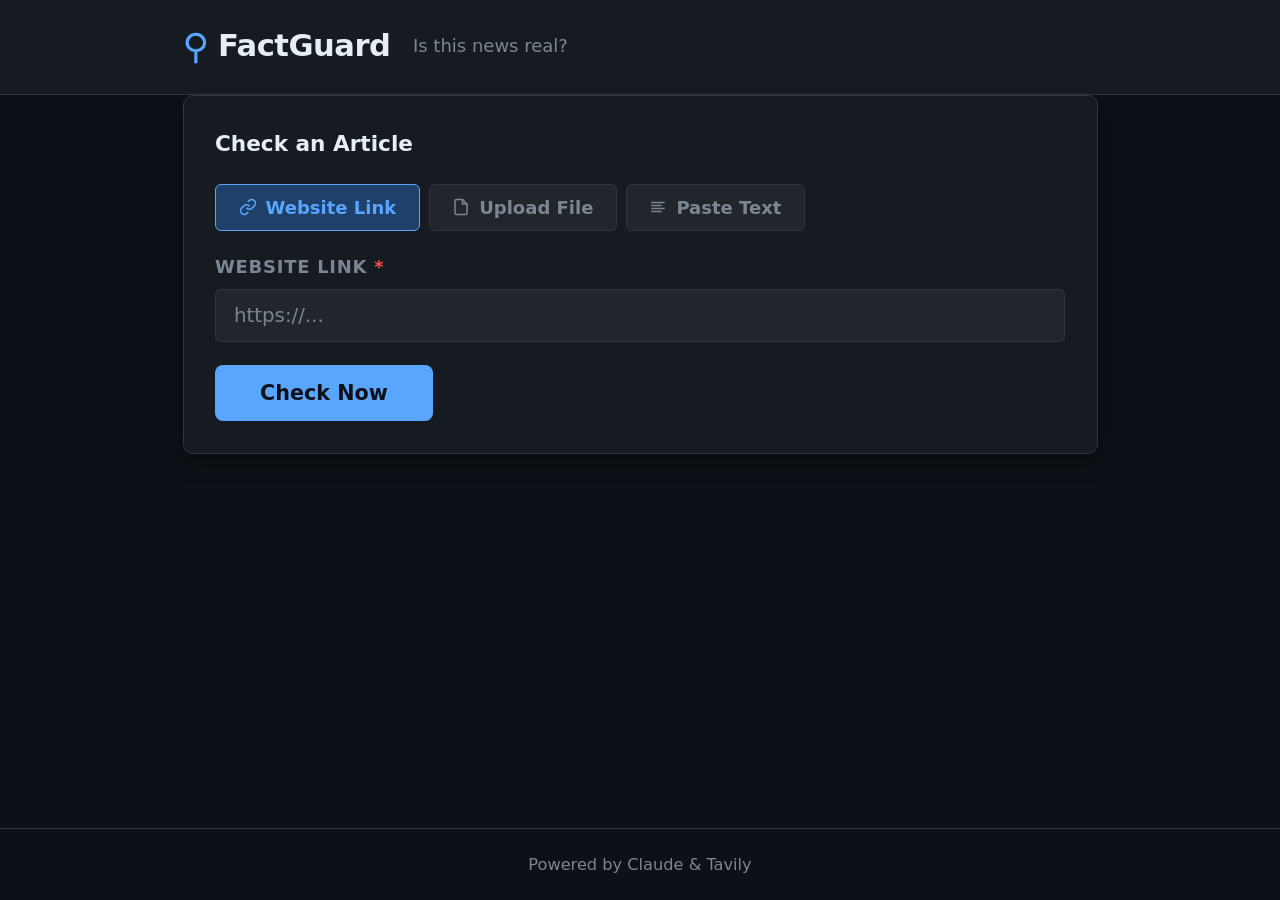
==== frontend/index.html @ 0870bb14 "fine tuning displaying of corroborative articles" ====
<!DOCTYPE html>
<html lang="en">
<head>
  <meta charset="UTF-8" />
  <meta name="viewport" content="width=device-width, initial-scale=1.0" />
  <title>FactGuard — Misinformation Detector</title>
  <link rel="stylesheet" href="static/styles.css" />
</head>
<body>

  <!-- ── Header ── -->
  <header class="site-header">
    <div class="container header-inner">
      <div class="logo">
        <span class="logo-icon">&#9906;</span>
        <span class="logo-text">FactGuard</span>
      </div>
      <p class="tagline">Is this news real?</p>
    </div>
  </header>

  <!-- ── Main ── -->
  <main class="container">

    <!-- ── Submission Form ── -->
    <section class="card" id="form-section">
      <h2 class="card-title">Check an Article</h2>

      <form id="analyse-form" novalidate>

        <!-- Input mode tabs -->
        <div class="input-tabs" role="tablist">
          <button type="button" class="tab-btn active" role="tab" aria-selected="true"  data-tab="url">
            <svg viewBox="0 0 24 24" fill="none" stroke="currentColor" stroke-width="2"><path d="M10 13a5 5 0 0 0 7.54.54l3-3a5 5 0 0 0-7.07-7.07l-1.72 1.71"/><path d="M14 11a5 5 0 0 0-7.54-.54l-3 3a5 5 0 0 0 7.07 7.07l1.71-1.71"/></svg>
            Website Link
          </button>
          <button type="button" class="tab-btn" role="tab" aria-selected="false" data-tab="file">
            <svg viewBox="0 0 24 24" fill="none" stroke="currentColor" stroke-width="2"><path d="M14 2H6a2 2 0 0 0-2 2v16a2 2 0 0 0 2 2h12a2 2 0 0 0 2-2V8z"/><polyline points="14 2 14 8 20 8"/></svg>
            Upload File
          </button>
          <button type="button" class="tab-btn" role="tab" aria-selected="false" data-tab="text">
            <svg viewBox="0 0 24 24" fill="none" stroke="currentColor" stroke-width="2"><line x1="17" y1="10" x2="3" y2="10"/><line x1="21" y1="6" x2="3" y2="6"/><line x1="21" y1="14" x2="3" y2="14"/><line x1="17" y1="18" x2="3" y2="18"/></svg>
            Paste Text
          </button>
        </div>

        <!-- URL tab -->
        <div class="tab-panel" id="tab-url">
          <div class="field">
            <label for="articleUrl">Website Link <span class="req">*</span></label>
            <input type="url" id="articleUrl" name="articleUrl"
                   placeholder="https://..."
                   autocomplete="off" />
          </div>
        </div>

        <!-- File tab -->
        <div class="tab-panel" id="tab-file" hidden>
          <div class="field">
            <label>Upload File <span class="req">*</span></label>
            <div class="file-drop-zone" id="file-drop-zone">
              <input type="file" id="articleFile" name="articleFile"
                     accept=".pdf,.html,.htm,.md,.docx,.rtf,image/*"
                     class="file-input" />
              <div class="file-drop-inner" id="file-drop-inner">
                <svg viewBox="0 0 24 24" fill="none" stroke="currentColor" stroke-width="1.5" class="upload-icon">
                  <path d="M21 15v4a2 2 0 0 1-2 2H5a2 2 0 0 1-2-2v-4"/><polyline points="17 8 12 3 7 8"/><line x1="12" y1="3" x2="12" y2="15"/>
                </svg>
                <p>Tap to choose a file</p>
                <p class="field-hint">PDF, Word, or image</p>
              </div>
              <div class="file-selected" id="file-selected" hidden>
                <svg viewBox="0 0 24 24" fill="none" stroke="currentColor" stroke-width="2" class="file-ok-icon">
                  <polyline points="20 6 9 17 4 12"/>
                </svg>
                <span id="file-name"></span>
                <button type="button" class="file-clear" id="file-clear" aria-label="Remove file">&#x2715;</button>
              </div>
            </div>
          </div>
        </div>

        <!-- Text tab -->
        <div class="tab-panel" id="tab-text" hidden>
          <div class="field">
            <label for="articleText">Paste Article <span class="req">*</span></label>
            <textarea id="articleText" name="articleText" rows="10"
                      placeholder="Paste the article text here…"></textarea>
          </div>
        </div>

        <div class="form-actions" style="margin-top:1.25rem">
          <button type="submit" class="btn-primary" id="submit-btn">
            <span class="btn-label">Check Now</span>
            <span class="btn-spinner" hidden>
              <svg class="spin" viewBox="0 0 24 24" fill="none" stroke="currentColor" stroke-width="2">
                <path d="M12 2v4M12 18v4M4.93 4.93l2.83 2.83M16.24 16.24l2.83 2.83M2 12h4M18 12h4M4.93 19.07l2.83-2.83M16.24 7.76l2.83-2.83"/>
              </svg>
              Checking… please wait
            </span>
          </button>
        </div>

        <div class="error-banner" id="error-banner" hidden>
          <svg viewBox="0 0 24 24" fill="none" stroke="currentColor" stroke-width="2">
            <circle cx="12" cy="12" r="10"/><line x1="12" y1="8" x2="12" y2="12"/><line x1="12" y1="16" x2="12.01" y2="16"/>
          </svg>
          <span id="error-message">An error occurred.</span>
        </div>

      </form>
    </section>

    <!-- ── Progress Steps ── -->
    <section class="pipeline-steps" id="pipeline-steps" hidden>
      <div class="step" id="step-extract">
        <div class="step-dot"></div>
        <span>Reading</span>
      </div>
      <div class="step-line"></div>
      <div class="step" id="step-claims">
        <div class="step-dot"></div>
        <span>Checking facts</span>
      </div>
      <div class="step-line"></div>
      <div class="step" id="step-search">
        <div class="step-dot"></div>
        <span>Finding sources</span>
      </div>
      <div class="step-line"></div>
      <div class="step" id="step-judge">
        <div class="step-dot"></div>
        <span>Scoring</span>
      </div>
    </section>

    <!-- ── Results ── -->
    <section id="results-section" hidden>

      <!-- Article metadata -->
      <div class="card" id="content-meta-card">
        <h2 class="card-title">Article</h2>
        <div class="article-meta" id="content-meta"></div>
      </div>

      <!-- Scores row -->
      <div class="scores-row">

        <!-- Degree of Fakeness gauge -->
        <div class="card score-card" id="fakeness-card">
          <h3 class="card-title">Fake Score</h3>
          <div class="gauge-wrap">
            <svg class="gauge" viewBox="0 0 200 120">
              <path class="gauge-bg" d="M20,110 A90,90 0 0,1 180,110" fill="none" stroke-width="18" stroke-linecap="round"/>
              <path class="gauge-fg" id="gauge-fg" d="M20,110 A90,90 0 0,1 180,110" fill="none" stroke-width="18" stroke-linecap="round"
                    stroke-dasharray="0 283"/>
            </svg>
            <div class="gauge-value" id="gauge-value">—</div>
            <div class="gauge-label" id="gauge-rating">Pending</div>
          </div>
        </div>

        <!-- Content credibility -->
        <div class="card score-card" id="content-cred-card">
          <h3 class="card-title">Content Score</h3>
          <div id="content-cred-content" class="cred-content"></div>
        </div>

        <!-- Publisher credibility -->
        <div class="card score-card" id="publisher-cred-card">
          <h3 class="card-title">Publisher Score</h3>
          <div id="publisher-cred-content" class="cred-content"></div>
        </div>

      </div>

      <!-- Claims -->
      <div class="card" id="claims-card">
        <h2 class="card-title">
          Fact Checks
          <span class="claims-summary" id="claims-summary"></span>
        </h2>
        <div id="claims-list" class="claims-list"></div>
      </div>

    </section>

  </main>

  <footer class="site-footer">
    <div class="container">
      Powered by Claude &amp; Tavily
    </div>
  </footer>

  <!-- Claim detail modal (shown on highlight click) -->
  <div id="claim-modal" class="claim-modal-overlay" hidden>
    <div class="claim-modal">
      <button class="modal-close" id="modal-close">&#x2715;</button>
      <div id="modal-content"></div>
      <div class="modal-footer">
        <button class="modal-jump" id="modal-jump">See full details below</button>
      </div>
    </div>
  </div>

  <!-- Highlight tooltip -->
  <div id="claim-tooltip" class="claim-tooltip" hidden>
    <div class="tooltip-verdict"></div>
    <div class="tooltip-label">Sources</div>
    <div class="tooltip-sources"></div>
  </div>

  <script src="static/app.js"></script>
</body>
</html>
---- frontend/static/styles.css ----
/* ── Reset & Base ── */
*, *::before, *::after { box-sizing: border-box; margin: 0; padding: 0; }

:root {
  --bg:           #0d1117;
  --surface:      #161b22;
  --surface-2:    #21262d;
  --border:       #30363d;
  --text:         #e6edf3;
  --text-muted:   #7d8590;
  --accent:       #58a6ff;
  --accent-dim:   #1f4068;
  --green:        #3fb950;
  --yellow:       #d29922;
  --orange:       #e3722e;
  --red:          #f85149;
  --purple:       #bc8cff;
  --radius:       10px;
  --shadow:       0 4px 24px rgba(0,0,0,0.4);
  --transition:   0.2s ease;
  --font:         'Segoe UI', system-ui, sans-serif;
}

html { font-size: 18px; scroll-behavior: smooth; }

body {
  background: var(--bg);
  color: var(--text);
  font-family: var(--font);
  line-height: 1.6;
  min-height: 100vh;
  display: flex;
  flex-direction: column;
}

/* ── Layout ── */
.container {
  width: 100%;
  max-width: 960px;
  margin: 0 auto;
  padding: 0 1.25rem;
}

/* ── Header ── */
.site-header {
  background: var(--surface);
  border-bottom: 1px solid var(--border);
  padding: 1rem 0;
  position: sticky;
  top: 0;
  z-index: 100;
}

.header-inner {
  display: flex;
  align-items: center;
  gap: 1.25rem;
}

.logo {
  display: flex;
  align-items: center;
  gap: 0.5rem;
}

.logo-icon { font-size: 2rem; color: var(--accent); }

.logo-text {
  font-size: 1.7rem;
  font-weight: 700;
  letter-spacing: -0.5px;
  color: var(--text);
}

.tagline { color: var(--text-muted); font-size: 1rem; }

/* ── Main ── */
main {
  flex: 1;
  padding: 2rem 1.25rem 3rem;
  display: flex;
  flex-direction: column;
  gap: 1.5rem;
}

/* ── Cards ── */
.card {
  background: var(--surface);
  border: 1px solid var(--border);
  border-radius: var(--radius);
  padding: 1.75rem;
  box-shadow: var(--shadow);
}

.card-title {
  font-size: 1.2rem;
  font-weight: 600;
  color: var(--text);
  margin-bottom: 1.25rem;
  display: flex;
  align-items: center;
  gap: 0.75rem;
}

/* ── Input mode tabs ── */
.input-tabs {
  display: flex;
  gap: 0.5rem;
  margin-bottom: 1.25rem;
}

.tab-btn {
  background: var(--surface-2);
  border: 1px solid var(--border);
  border-radius: 6px;
  color: var(--text-muted);
  cursor: pointer;
  display: flex;
  align-items: center;
  gap: 0.5rem;
  font-family: inherit;
  font-size: 1rem;
  font-weight: 600;
  padding: 0.65rem 1.25rem;
  transition: color var(--transition), border-color var(--transition), background var(--transition);
}

.tab-btn svg { width: 18px; height: 18px; }
.tab-btn:hover { color: var(--accent); border-color: var(--accent); }
.tab-btn.active { background: var(--accent-dim); border-color: var(--accent); color: var(--accent); }

/* ── File upload ── */
.file-drop-zone {
  background: var(--surface-2);
  border: 2px dashed var(--border);
  border-radius: 8px;
  cursor: pointer;
  overflow: hidden;
  position: relative;
  transition: border-color var(--transition), background var(--transition);
}

.file-drop-zone:hover,
.file-drop-zone.drag-over {
  border-color: var(--accent);
  background: var(--accent-dim);
}

.file-input {
  inset: 0;
  opacity: 0;
  position: absolute;
  cursor: pointer;
  width: 100%;
  height: 100%;
}

.file-drop-inner {
  align-items: center;
  display: flex;
  flex-direction: column;
  gap: 0.4rem;
  padding: 2rem 1rem;
  text-align: center;
}

.upload-icon { width: 36px; height: 36px; color: var(--text-muted); }
.file-drop-inner p { color: var(--text-muted); font-size: 0.88rem; }
.file-browse { color: var(--accent); text-decoration: underline; cursor: pointer; }

.file-selected {
  align-items: center;
  display: flex;
  gap: 0.6rem;
  padding: 0.85rem 1rem;
}

.file-ok-icon { width: 18px; height: 18px; color: var(--green); flex-shrink: 0; }

.file-selected span {
  color: var(--text);
  flex: 1;
  font-size: 0.88rem;
  overflow: hidden;
  text-overflow: ellipsis;
  white-space: nowrap;
}

.file-clear {
  background: none;
  border: none;
  color: var(--text-muted);
  cursor: pointer;
  font-size: 1rem;
  line-height: 1;
  padding: 0.15rem 0.3rem;
  flex-shrink: 0;
  transition: color var(--transition);
}

.file-clear:hover { color: var(--red); }

/* ── Form fields ── */
.field {
  display: flex;
  flex-direction: column;
  gap: 0.375rem;
  flex: 1;
}

.field label {
  font-size: 1rem;
  font-weight: 600;
  color: var(--text-muted);
  text-transform: uppercase;
  letter-spacing: 0.04em;
}

.req { color: var(--red); }

.field input,
.field select {
  background: var(--surface-2);
  border: 1px solid var(--border);
  border-radius: 6px;
  color: var(--text);
  font-size: 1.1rem;
  font-family: inherit;
  padding: 0.8rem 1rem;
  transition: border-color var(--transition), box-shadow var(--transition);
  outline: none;
  width: 100%;
}

.field textarea {
  background: var(--surface-2);
  border: 1px solid var(--border);
  border-radius: 6px;
  color: var(--text);
  font-size: 1.1rem;
  font-family: var(--font);
  line-height: 1.6;
  padding: 0.8rem 1rem;
  resize: vertical;
  transition: border-color var(--transition), box-shadow var(--transition);
  outline: none;
  width: 100%;
}

.field textarea:focus,
.field input:focus,
.field select:focus {
  border-color: var(--accent);
  box-shadow: 0 0 0 3px rgba(88,166,255,0.15);
}

.field input::placeholder { color: var(--text-muted); }

.field-hint { font-size: 0.9rem; color: var(--text-muted); }

.field-row {
  display: flex;
  gap: 1rem;
  flex-wrap: wrap;
}

.field-row .field { min-width: 180px; }

/* ── Secret input ── */
.secret-wrap { position: relative; }
.secret-wrap input { padding-right: 2.5rem; }

.toggle-secret {
  position: absolute;
  right: 0.6rem;
  top: 50%;
  transform: translateY(-50%);
  background: none;
  border: none;
  cursor: pointer;
  color: var(--text-muted);
  display: flex;
  align-items: center;
  padding: 0.2rem;
  transition: color var(--transition);
}

.toggle-secret:hover { color: var(--accent); }
.eye-icon { width: 18px; height: 18px; }

/* ── Advanced toggle ── */
.advanced-toggle {
  background: none;
  border: 1px solid var(--border);
  border-radius: 6px;
  color: var(--text-muted);
  cursor: pointer;
  display: flex;
  align-items: center;
  gap: 0.4rem;
  font-size: 0.85rem;
  font-family: inherit;
  margin-top: 0.5rem;
  padding: 0.45rem 0.85rem;
  transition: color var(--transition), border-color var(--transition);
}

.advanced-toggle:hover { color: var(--accent); border-color: var(--accent); }
.advanced-toggle .chevron { width: 16px; height: 16px; transition: transform 0.2s ease; }
.advanced-toggle[aria-expanded="true"] .chevron { transform: rotate(180deg); }

.advanced-panel {
  border: 1px solid var(--border);
  border-radius: 8px;
  padding: 1.25rem;
  margin-top: 0.75rem;
  background: var(--surface-2);
  display: flex;
  flex-direction: column;
  gap: 1rem;
}

/* ── Toggle switches ── */
.toggles-row { align-items: center; gap: 1.5rem; }

.toggle-label {
  display: flex;
  align-items: center;
  gap: 0.75rem;
  cursor: pointer;
  user-select: none;
}

.toggle-text { font-size: 0.88rem; color: var(--text); }

.switch {
  position: relative;
  display: inline-block;
  width: 40px;
  height: 22px;
  flex-shrink: 0;
}

.switch input { opacity: 0; width: 0; height: 0; }

.slider {
  position: absolute;
  inset: 0;
  background: var(--surface-2);
  border: 1px solid var(--border);
  border-radius: 22px;
  transition: background var(--transition);
  cursor: pointer;
}

.slider::before {
  content: '';
  position: absolute;
  width: 16px;
  height: 16px;
  left: 2px;
  top: 50%;
  transform: translateY(-50%);
  background: var(--text-muted);
  border-radius: 50%;
  transition: transform var(--transition), background var(--transition);
}

.switch input:checked + .slider { background: var(--accent-dim); border-color: var(--accent); }
.switch input:checked + .slider::before {
  transform: translateX(18px) translateY(-50%);
  background: var(--accent);
}

/* ── Buttons ── */
.form-actions { margin-top: 1.5rem; }

.btn-primary {
  background: var(--accent);
  border: none;
  border-radius: 8px;
  color: #0d1117;
  cursor: pointer;
  font-family: inherit;
  font-size: 1.15rem;
  font-weight: 700;
  padding: 0.9rem 2.5rem;
  transition: opacity var(--transition), transform var(--transition);
  display: inline-flex;
  align-items: center;
  gap: 0.5rem;
}

.btn-primary:hover:not(:disabled) { opacity: 0.88; }
.btn-primary:active:not(:disabled) { transform: scale(0.98); }
.btn-primary:disabled { opacity: 0.55; cursor: not-allowed; }

.btn-spinner .spin {
  width: 18px;
  height: 18px;
  animation: spin 1s linear infinite;
}

@keyframes spin { to { transform: rotate(360deg); } }

/* ── Error banner ── */
.error-banner {
  display: flex;
  align-items: flex-start;
  gap: 0.6rem;
  background: rgba(248,81,73,0.12);
  border: 1px solid var(--red);
  border-radius: 8px;
  color: var(--red);
  font-size: 1rem;
  margin-top: 1rem;
  padding: 0.9rem 1.1rem;
}

.error-banner svg { width: 18px; height: 18px; flex-shrink: 0; margin-top: 1px; }

/* ── Pipeline steps ── */
.pipeline-steps {
  display: flex;
  align-items: center;
  justify-content: center;
  gap: 0;
  padding: 1rem 0;
  flex-wrap: wrap;
  row-gap: 0.5rem;
}

.step {
  display: flex;
  flex-direction: column;
  align-items: center;
  gap: 0.4rem;
  min-width: 90px;
}

.step span { font-size: 0.9rem; color: var(--text-muted); text-align: center; }

.step-dot {
  width: 14px;
  height: 14px;
  border-radius: 50%;
  background: var(--surface-2);
  border: 2px solid var(--border);
  transition: background var(--transition), border-color var(--transition);
}

.step.active .step-dot {
  background: var(--accent);
  border-color: var(--accent);
  box-shadow: 0 0 8px rgba(88,166,255,0.5);
}

.step.done .step-dot { background: var(--green); border-color: var(--green); }
.step.active span, .step.done span { color: var(--text); }

.step-line {
  flex: 1;
  height: 2px;
  background: var(--border);
  min-width: 40px;
  margin-bottom: 1.4rem;
}

/* ── Scores row ── */
.scores-row {
  display: grid;
  grid-template-columns: repeat(3, 1fr);
  gap: 1.25rem;
}

@media (max-width: 680px) {
  .scores-row { grid-template-columns: 1fr; }
}

.score-card { display: flex; flex-direction: column; }

/* ── Gauge ── */
.gauge-wrap {
  display: flex;
  flex-direction: column;
  align-items: center;
  gap: 0.25rem;
  flex: 1;
  justify-content: center;
}

.gauge { width: 160px; height: 96px; overflow: visible; }
.gauge-bg { stroke: var(--surface-2); }
.gauge-fg {
  stroke: var(--green);
  transition: stroke-dasharray 1s cubic-bezier(.4,0,.2,1), stroke 0.5s ease;
}

.gauge-value {
  font-size: 2.8rem;
  font-weight: 800;
  line-height: 1;
  color: var(--text);
}

.gauge-label {
  font-size: 0.95rem;
  font-weight: 600;
  text-transform: uppercase;
  letter-spacing: 0.06em;
  color: var(--text-muted);
}

/* ── Credibility panels ── */
.cred-content {
  display: flex;
  flex-direction: column;
  gap: 0.75rem;
  flex: 1;
}

.score-bar-wrap { display: flex; flex-direction: column; gap: 0.3rem; }

.score-bar-label {
  display: flex;
  justify-content: space-between;
  font-size: 0.95rem;
}

.score-bar-label span:last-child { font-weight: 700; }

.score-bar-track {
  background: var(--surface-2);
  border-radius: 99px;
  height: 8px;
  overflow: hidden;
}

.score-bar-fill {
  height: 100%;
  border-radius: 99px;
  width: 0%;
  transition: width 1s cubic-bezier(.4,0,.2,1), background 0.5s ease;
}

.rating-badge {
  display: inline-block;
  border-radius: 99px;
  font-size: 0.85rem;
  font-weight: 700;
  letter-spacing: 0.04em;
  padding: 0.25rem 0.75rem;
  text-transform: uppercase;
}

.meta-row { display: flex; flex-wrap: wrap; gap: 0.35rem 0.75rem; }

.meta-chip {
  background: var(--surface-2);
  border: 1px solid var(--border);
  border-radius: 6px;
  color: var(--text-muted);
  font-size: 0.9rem;
  padding: 0.3rem 0.75rem;
}

.meta-chip strong { color: var(--text); }

.summary-text {
  color: var(--text-muted);
  font-size: 1rem;
  line-height: 1.6;
}

.known-issues {
  list-style: none;
  display: flex;
  flex-direction: column;
  gap: 0.3rem;
}

.known-issues li {
  font-size: 0.95rem;
  color: var(--text-muted);
  display: flex;
  gap: 0.4rem;
  align-items: flex-start;
}

.known-issues li::before { content: '•'; color: var(--yellow); flex-shrink: 0; }

/* ── Article body with claim highlights ── */
.article-body {
  font-size: 1rem;
  line-height: 1.8;
  color: var(--text);
  white-space: pre-wrap;
  margin-top: 1rem;
}

.claim-hl {
  border-radius: 3px;
  padding: 1px 3px;
  color: #0d1117;
  font-weight: 500;
  cursor: pointer;
  position: relative;
}

.claim-hl-green  { background: #3fb950; }
.claim-hl-yellow { background: #d29922; }
.claim-hl-red    { background: #f85149; }

.highlight-legend {
  display: flex;
  flex-wrap: wrap;
  gap: 0.5rem;
  margin-top: 1rem;
  padding-top: 0.75rem;
  border-top: 1px solid var(--border);
}

.legend-chip {
  display: inline-flex;
  align-items: center;
  gap: 0.35rem;
  font-size: 0.85rem;
  color: var(--text-muted);
  cursor: pointer;
  padding: 0.2rem 0.5rem;
  border-radius: 5px;
  transition: color var(--transition);
}

.legend-chip:hover { color: var(--text); }

.legend-dot {
  width: 12px;
  height: 12px;
  border-radius: 3px;
  flex-shrink: 0;
}

/* ── Claim detail modal ── */
.claim-modal-overlay {
  position: fixed;
  inset: 0;
  background: rgba(0,0,0,0.65);
  z-index: 500;
  display: flex;
  align-items: center;
  justify-content: center;
  padding: 1.25rem;
}

.claim-modal {
  background: var(--surface);
  border: 1px solid var(--border);
  border-radius: 12px;
  box-shadow: var(--shadow);
  max-width: 620px;
  width: 100%;
  max-height: 80vh;
  overflow-y: auto;
  padding: 1.75rem;
  position: relative;
  display: flex;
  flex-direction: column;
  gap: 1.25rem;
}

.modal-close {
  position: absolute;
  top: 1rem;
  right: 1rem;
  background: none;
  border: none;
  color: var(--text-muted);
  cursor: pointer;
  font-size: 1.3rem;
  line-height: 1;
  padding: 0.25rem 0.45rem;
  border-radius: 5px;
  transition: color var(--transition), background var(--transition);
}

.modal-close:hover { color: var(--text); background: var(--surface-2); }

.modal-claim-summary {
  font-size: 1.1rem;
  font-weight: 600;
  line-height: 1.45;
  padding-right: 2rem;
}

.modal-evidence-list {
  display: flex;
  flex-direction: column;
  gap: 1rem;
}

.modal-evidence-item {
  border: 1px solid var(--border);
  border-radius: 8px;
  padding: 1rem;
  display: flex;
  flex-direction: column;
  gap: 0.6rem;
}

.modal-evidence-item.ev-support    { border-left: 4px solid var(--green); }
.modal-evidence-item.ev-contradict { border-left: 4px solid var(--red); }

.modal-evidence-header {
  display: flex;
  align-items: center;
  gap: 0.6rem;
  flex-wrap: wrap;
}

.modal-source-link {
  color: var(--accent);
  font-size: 0.95rem;
  font-weight: 600;
  text-decoration: none;
  flex: 1;
}

.modal-source-link:hover { text-decoration: underline; }

.modal-snippet {
  background: var(--surface-2);
  border-radius: 5px;
  color: var(--text-muted);
  font-size: 1rem;
  font-style: italic;
  line-height: 1.6;
  padding: 0.65rem 0.9rem;
}

.modal-reason {
  font-size: 0.95rem;
  color: var(--text);
  line-height: 1.55;
}

.modal-footer {
  border-top: 1px solid var(--border);
  padding-top: 0.75rem;
}

.modal-jump {
  background: none;
  border: 1px solid var(--border);
  border-radius: 6px;
  color: var(--accent);
  cursor: pointer;
  font-family: inherit;
  font-size: 0.95rem;
  padding: 0.5rem 1rem;
  transition: border-color var(--transition), background var(--transition);
}

.modal-jump:hover { border-color: var(--accent); background: var(--accent-dim); }

/* ── Claim hover tooltip ── */
.claim-tooltip {
  position: fixed;
  background: var(--surface);
  border: 1px solid var(--border);
  border-radius: 8px;
  box-shadow: var(--shadow);
  padding: 0.75rem 1rem;
  max-width: 300px;
  z-index: 1000;
  pointer-events: none;
  display: flex;
  flex-direction: column;
  gap: 0.5rem;
}

.tooltip-verdict {
  font-size: 0.8rem;
  font-weight: 700;
  text-transform: uppercase;
  letter-spacing: 0.05em;
}

.tooltip-label {
  font-size: 0.8rem;
  font-weight: 700;
  color: var(--text-muted);
  text-transform: uppercase;
  letter-spacing: 0.05em;
}

.tooltip-sources {
  display: flex;
  flex-direction: column;
  gap: 0.3rem;
}

.tooltip-sources a {
  color: var(--accent);
  font-size: 0.85rem;
  text-decoration: none;
  overflow: hidden;
  text-overflow: ellipsis;
  white-space: nowrap;
}

.tooltip-sources a:hover { text-decoration: underline; }

/* ── Article metadata ── */
.article-meta { display: flex; flex-direction: column; gap: 0.75rem; }

.article-title-link {
  color: var(--accent);
  font-size: 1.25rem;
  font-weight: 600;
  text-decoration: none;
  line-height: 1.4;
}

.article-title-link:hover { text-decoration: underline; }

/* ── Claims ── */
.claims-summary {
  background: var(--surface-2);
  border-radius: 99px;
  font-size: 0.75rem;
  font-weight: 600;
  padding: 0.15rem 0.6rem;
  color: var(--text-muted);
}

.claims-list { display: flex; flex-direction: column; gap: 0.75rem; }

.claim-item {
  border: 1px solid var(--border);
  border-radius: 8px;
  overflow: hidden;
  transition: border-color var(--transition);
}

.claim-item:hover { border-color: var(--accent); }

.claim-header {
  display: flex;
  align-items: flex-start;
  gap: 0.75rem;
  padding: 0.9rem 1rem;
  cursor: pointer;
  user-select: none;
  background: var(--surface-2);
}

.claim-number {
  background: var(--surface);
  border: 1px solid var(--border);
  border-radius: 6px;
  color: var(--text-muted);
  font-size: 0.72rem;
  font-weight: 700;
  padding: 0.15rem 0.45rem;
  flex-shrink: 0;
  margin-top: 2px;
}

.claim-summary-text { flex: 1; font-size: 1rem; line-height: 1.5; }

.claim-verdict-badge {
  flex-shrink: 0;
  border-radius: 99px;
  font-size: 0.85rem;
  font-weight: 700;
  letter-spacing: 0.05em;
  padding: 0.25rem 0.85rem;
  text-transform: uppercase;
  margin-top: 2px;
}

.claim-chevron {
  width: 16px;
  height: 16px;
  color: var(--text-muted);
  flex-shrink: 0;
  margin-top: 3px;
  transition: transform 0.2s ease;
}

.claim-item.open .claim-chevron { transform: rotate(180deg); }

.claim-body {
  border-top: 1px solid var(--border);
  padding: 1rem;
  display: flex;
  flex-direction: column;
  gap: 0.75rem;
}

.claim-extract {
  background: var(--surface-2);
  border-left: 3px solid var(--accent-dim);
  border-radius: 0 6px 6px 0;
  color: var(--text-muted);
  font-size: 0.82rem;
  font-style: italic;
  line-height: 1.55;
  padding: 0.6rem 0.85rem;
}

.claim-reason { font-size: 1rem; color: var(--text); line-height: 1.6; }

.claim-sources-label {
  font-size: 0.9rem;
  font-weight: 700;
  color: var(--text-muted);
  text-transform: uppercase;
  letter-spacing: 0.06em;
  margin-bottom: 0.35rem;
}

.claim-sources { display: flex; flex-direction: column; gap: 0.4rem; }

.source-item {
  display: flex;
  align-items: center;
  gap: 0.5rem;
  font-size: 0.95rem;
}

.source-item a {
  color: var(--accent);
  text-decoration: none;
  flex: 1;
  overflow: hidden;
  text-overflow: ellipsis;
  white-space: nowrap;
}

.source-item a:hover { text-decoration: underline; }

.source-type {
  background: var(--surface-2);
  border: 1px solid var(--border);
  border-radius: 4px;
  color: var(--text-muted);
  font-size: 0.68rem;
  font-weight: 600;
  padding: 0.1rem 0.4rem;
  text-transform: uppercase;
  flex-shrink: 0;
}

.independent-dot { width: 6px; height: 6px; border-radius: 50%; flex-shrink: 0; }

.govt-only-flag {
  background: rgba(210,153,34,0.15);
  border: 1px solid var(--yellow);
  border-radius: 6px;
  color: var(--yellow);
  font-size: 0.78rem;
  padding: 0.35rem 0.65rem;
  display: flex;
  align-items: center;
  gap: 0.4rem;
}

/* ── Evidence items ── */
.evidence-list { display: flex; flex-direction: column; gap: 0.5rem; }

.evidence-item {
  border-radius: 7px;
  border: 1px solid var(--border);
  padding: 0.7rem 0.85rem;
  display: flex;
  flex-direction: column;
  gap: 0.4rem;
}

.evidence-item.ev-support    { border-left: 3px solid var(--green); }
.evidence-item.ev-contradict { border-left: 3px solid var(--red); }

.evidence-header {
  display: flex;
  align-items: center;
  gap: 0.6rem;
  flex-wrap: wrap;
}

.evidence-badge {
  display: inline-flex;
  align-items: center;
  gap: 0.3rem;
  border-radius: 99px;
  font-size: 0.7rem;
  font-weight: 700;
  letter-spacing: 0.04em;
  padding: 0.15rem 0.55rem;
  text-transform: uppercase;
}

.ev-support    .evidence-badge { background: rgba(63,185,80,0.15);  color: var(--green); }
.ev-contradict .evidence-badge { background: rgba(248,81,73,0.15);  color: var(--red); }

.evidence-source {
  color: var(--accent);
  font-size: 0.78rem;
  text-decoration: none;
  overflow: hidden;
  text-overflow: ellipsis;
  white-space: nowrap;
  flex: 1;
}

.evidence-source:hover { text-decoration: underline; }

.evidence-snippet {
  background: var(--surface-2);
  border-radius: 4px;
  color: var(--text-muted);
  font-size: 0.95rem;
  font-style: italic;
  line-height: 1.55;
  padding: 0.55rem 0.8rem;
}

.evidence-reason { color: var(--text); font-size: 0.95rem; line-height: 1.55; }

/* ── Writing quality chips ── */
.quality-grid { display: flex; flex-wrap: wrap; gap: 0.4rem; }

.quality-chip {
  font-size: 0.88rem;
  border-radius: 6px;
  padding: 0.3rem 0.7rem;
  border: 1px solid var(--border);
  color: var(--text-muted);
  background: var(--surface-2);
}

.quality-chip.flag { background: rgba(248,81,73,0.1);  border-color: var(--red);   color: var(--red); }
.quality-chip.ok   { background: rgba(63,185,80,0.1);  border-color: var(--green); color: var(--green); }

/* ── Verdict colour tokens ── */
.v-true        { background: rgba(63,185,80,0.15);  color: var(--green); }
.v-mostly-true { background: rgba(63,185,80,0.1);   color: #85d996; }
.v-misleading  { background: rgba(210,153,34,0.15); color: var(--yellow); }
.v-unverified  { background: rgba(188,140,255,0.15);color: var(--purple); }
.v-false       { background: rgba(248,81,73,0.15);  color: var(--red); }
.v-mostly-false{ background: rgba(227,114,46,0.15); color: var(--orange); }

/* ── Publisher rating tokens ── */
.r-highly-credible { background: rgba(63,185,80,0.15);  color: var(--green); }
.r-credible        { background: rgba(63,185,80,0.1);   color: #85d996; }
.r-mixed           { background: rgba(210,153,34,0.15); color: var(--yellow); }
.r-low-credibility { background: rgba(227,114,46,0.15); color: var(--orange); }
.r-not-credible    { background: rgba(248,81,73,0.15);  color: var(--red); }

/* ── Bias tokens ── */
.bias-far-left    { color: #7aa2f7; }
.bias-left        { color: #9eceff; }
.bias-center-left { color: #b8d4ff; }
.bias-center      { color: var(--text-muted); }
.bias-center-right{ color: #ffd4a8; }
.bias-right       { color: var(--orange); }
.bias-far-right   { color: var(--red); }

/* ── Footer ── */
.site-footer {
  border-top: 1px solid var(--border);
  color: var(--text-muted);
  font-size: 0.9rem;
  padding: 1.25rem 0;
  text-align: center;
}

/* ── Utilities ── */
[hidden] { display: none !important; }

.fade-in { animation: fadeIn 0.4s ease; }

@keyframes fadeIn {
  from { opacity: 0; transform: translateY(8px); }
  to   { opacity: 1; transform: translateY(0); }
}
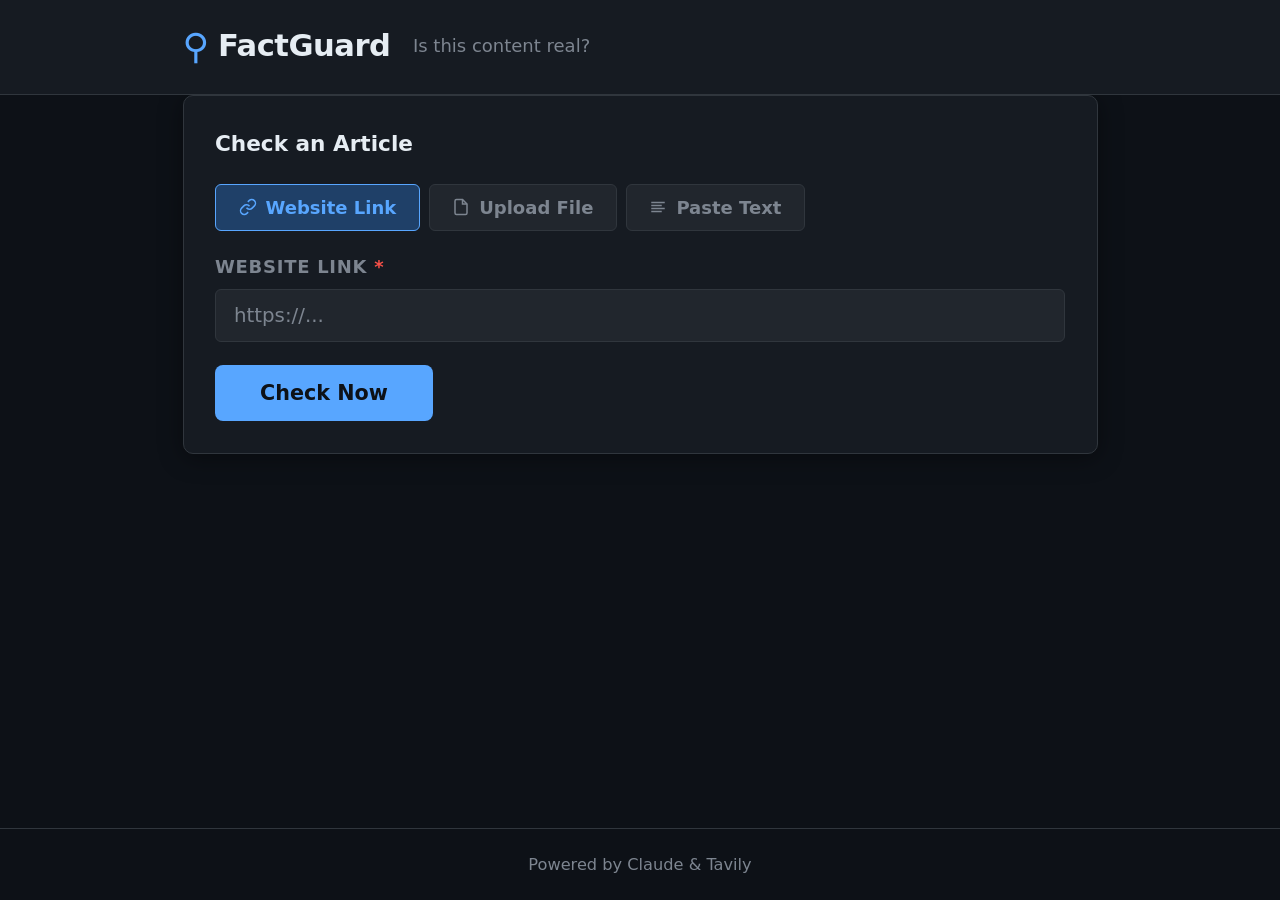
==== commit 097cd759: "renamed the header" ====
--- a/frontend/index.html
+++ b/frontend/index.html
@@ -15,7 +15,7 @@
         <span class="logo-icon">&#9906;</span>
         <span class="logo-text">FactGuard</span>
       </div>
-      <p class="tagline">Is this news real?</p>
+      <p class="tagline">Is this content real?</p>
     </div>
   </header>
 
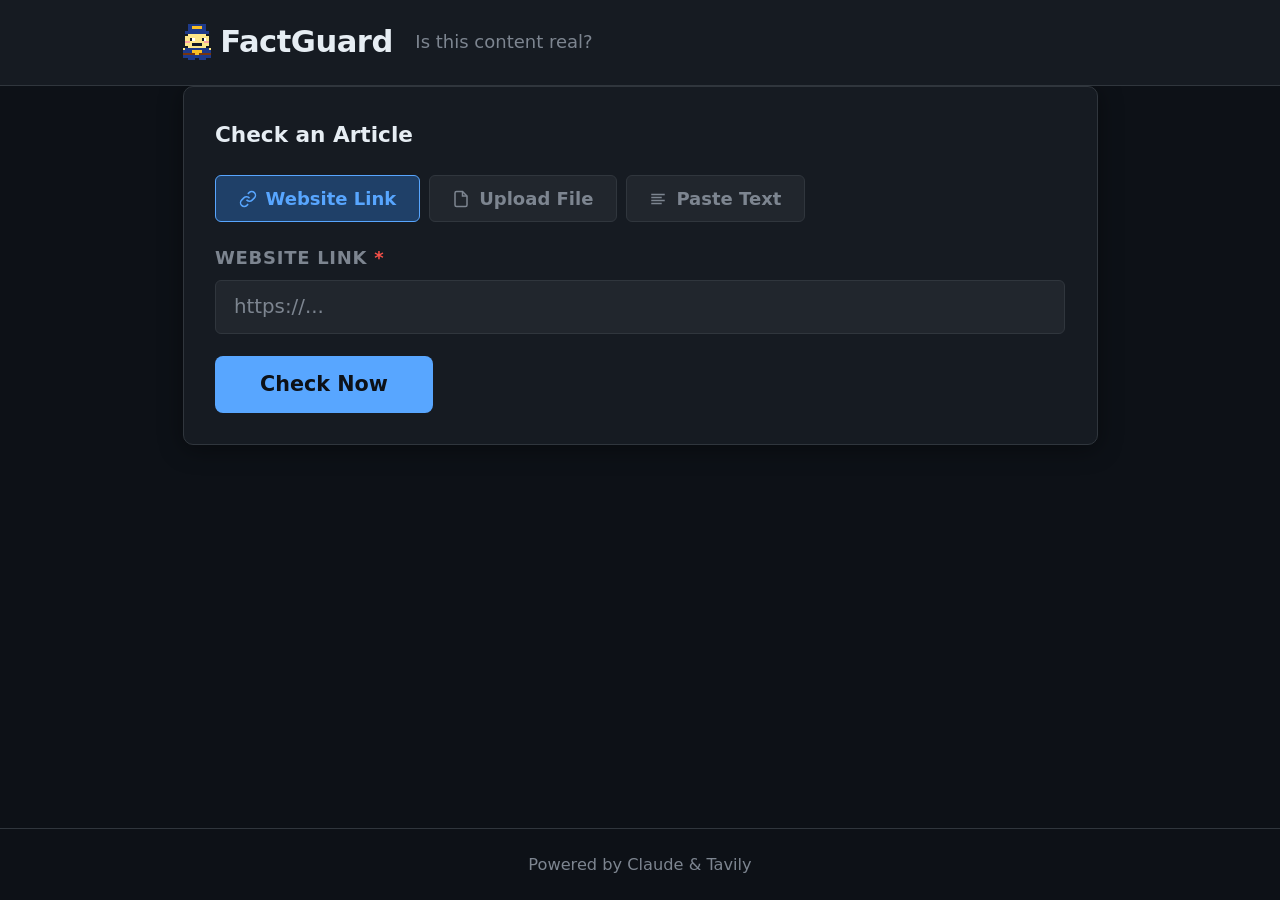
==== commit d557426a: "replace logo with mascot" ====
--- a/frontend/index.html
+++ b/frontend/index.html
@@ -12,7 +12,7 @@
   <header class="site-header">
     <div class="container header-inner">
       <div class="logo">
-        <span class="logo-icon">&#9906;</span>
+        <img src="static/guard-mascot.svg" class="logo-mascot" alt="FactGuard mascot" />
         <span class="logo-text">FactGuard</span>
       </div>
       <p class="tagline">Is this content real?</p>
--- a/frontend/static/styles.css
+++ b/frontend/static/styles.css
@@ -64,6 +64,7 @@
 }
 
 .logo-icon { font-size: 2rem; color: var(--accent); }
+.logo-mascot { height: 36px; width: auto; display: block; }
 
 .logo-text {
   font-size: 1.7rem;
@@ -150,7 +151,7 @@
   inset: 0;
   opacity: 0;
   position: absolute;
-  cursor: pointer;
+  pointer-events: none;
   width: 100%;
   height: 100%;
 }
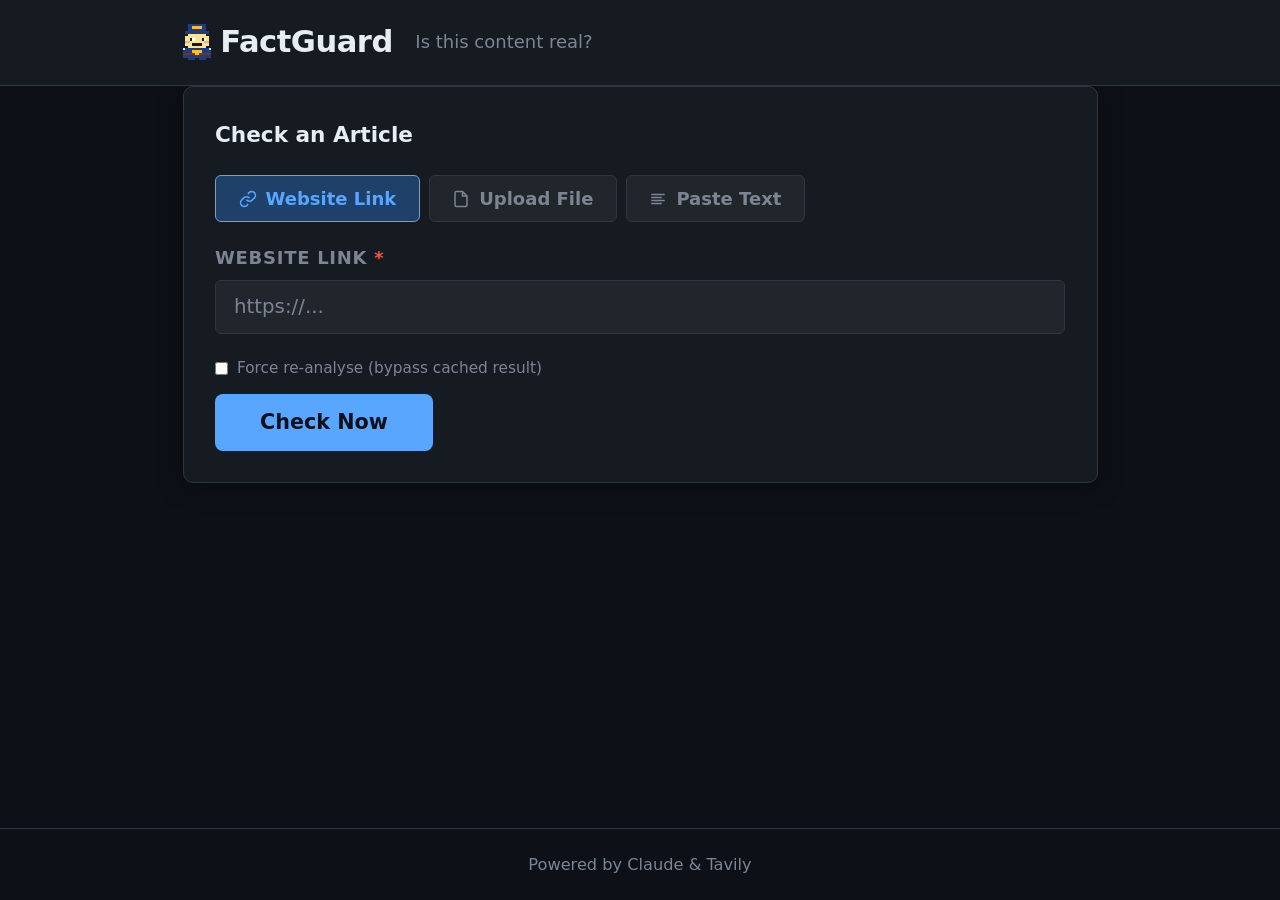
==== commit e75cd854: "feat: add Force re-analyse checkbox to bypass DB cache in frontend Adds a checkbox below the submit " ====
--- a/frontend/index.html
+++ b/frontend/index.html
@@ -90,6 +90,10 @@
         </div>
 
         <div class="form-actions" style="margin-top:1.25rem">
+          <label style="display:flex;align-items:center;gap:0.5rem;font-size:0.85rem;color:var(--text-muted,#6b7280);cursor:pointer;margin-bottom:0.75rem">
+            <input type="checkbox" id="no-cache-checkbox" style="cursor:pointer">
+            Force re-analyse (bypass cached result)
+          </label>
           <button type="submit" class="btn-primary" id="submit-btn">
             <span class="btn-label">Check Now</span>
             <span class="btn-spinner" hidden>
--- a/frontend/static/styles.css
+++ b/frontend/static/styles.css
@@ -423,10 +423,39 @@
 /* ── Pipeline steps ── */
 .pipeline-steps {
   display: flex;
+  flex-direction: column;
+  gap: 0.75rem;
+  padding: 1rem 0;
+}
+
+/* Walking mascot runway */
+.mascot-runway {
+  position: relative;
+  width: 100%;
+  height: 56px;
+  overflow: hidden;
+}
+
+.mascot-walk {
+  position: absolute;
+  bottom: 0;
+  height: 48px;
+  width: auto;
+  image-rendering: pixelated;
+  animation: mascot-run 3s linear infinite;
+}
+
+@keyframes mascot-run {
+  from { left: -8%; }
+  to   { left: 108%; }
+}
+
+/* Step row */
+.pipeline-step-row {
+  display: flex;
   align-items: center;
   justify-content: center;
   gap: 0;
-  padding: 1rem 0;
   flex-wrap: wrap;
   row-gap: 0.5rem;
 }
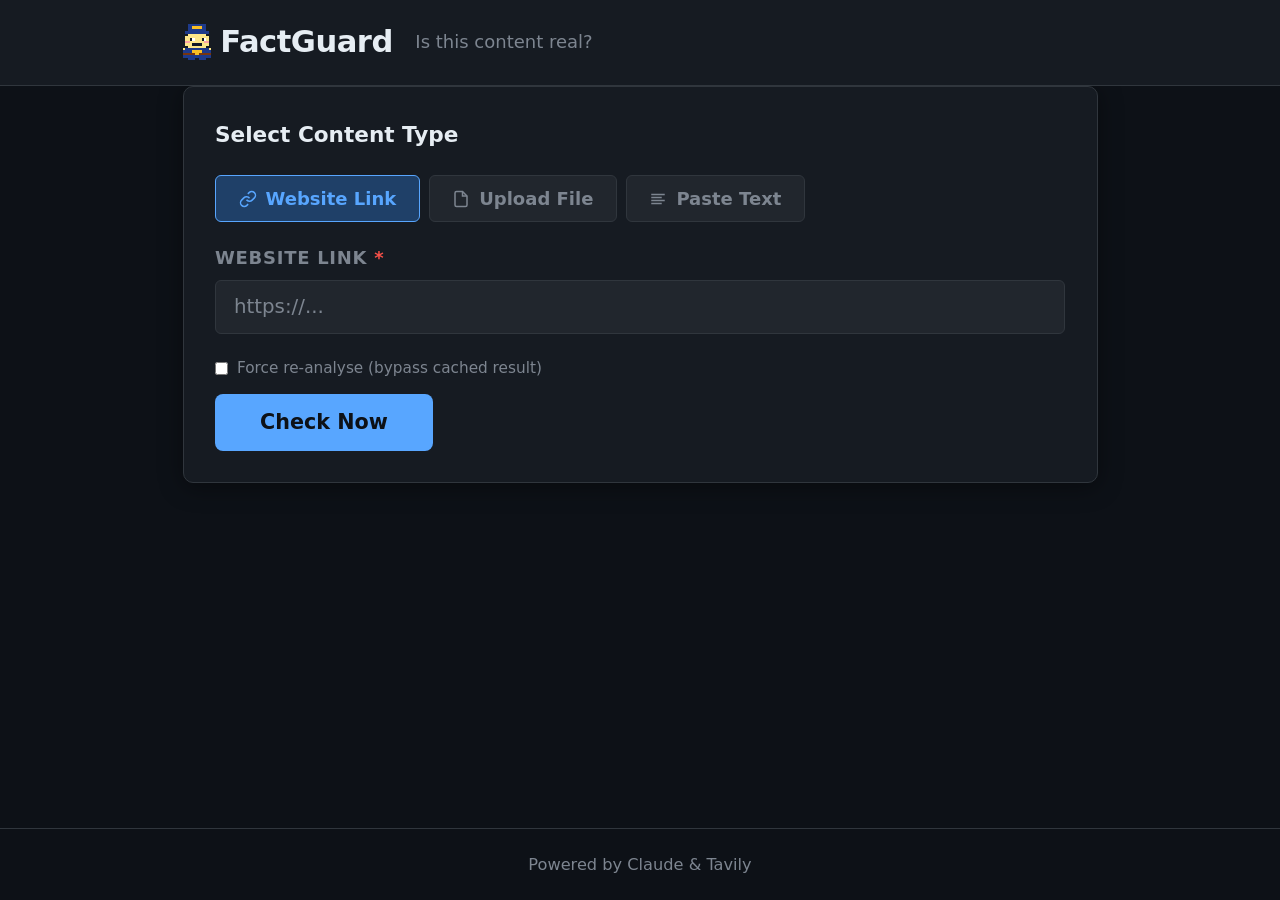
==== commit e5bbe51d: "feat: add Inconclusive verdict, fix scoring weights, PDF/CSV/Excel extraction, and UI layout - Add `" ====
--- a/frontend/index.html
+++ b/frontend/index.html
@@ -24,7 +24,7 @@
 
     <!-- ── Submission Form ── -->
     <section class="card" id="form-section">
-      <h2 class="card-title">Check an Article</h2>
+      <h2 class="card-title">Select Content Type</h2>
 
       <form id="analyse-form" novalidate>
 
@@ -117,24 +117,30 @@
 
     <!-- ── Progress Steps ── -->
     <section class="pipeline-steps" id="pipeline-steps" hidden>
-      <div class="step" id="step-extract">
-        <div class="step-dot"></div>
-        <span>Reading</span>
-      </div>
-      <div class="step-line"></div>
-      <div class="step" id="step-claims">
-        <div class="step-dot"></div>
-        <span>Checking facts</span>
-      </div>
-      <div class="step-line"></div>
-      <div class="step" id="step-search">
-        <div class="step-dot"></div>
-        <span>Finding sources</span>
-      </div>
-      <div class="step-line"></div>
-      <div class="step" id="step-judge">
-        <div class="step-dot"></div>
-        <span>Scoring</span>
+      <!-- Walking mascot -->
+      <div class="mascot-runway" id="mascot-runway">
+        <img id="mascot-walk-img" src="static/guard-mascot.svg" alt="" class="mascot-walk" />
+      </div>
+      <div class="pipeline-step-row">
+        <div class="step" id="step-extract">
+          <div class="step-dot"></div>
+          <span>Reading</span>
+        </div>
+        <div class="step-line"></div>
+        <div class="step" id="step-claims">
+          <div class="step-dot"></div>
+          <span>Checking facts</span>
+        </div>
+        <div class="step-line"></div>
+        <div class="step" id="step-search">
+          <div class="step-dot"></div>
+          <span>Finding sources</span>
+        </div>
+        <div class="step-line"></div>
+        <div class="step" id="step-judge">
+          <div class="step-dot"></div>
+          <span>Scoring</span>
+        </div>
       </div>
     </section>
 
@@ -143,39 +149,48 @@
 
       <!-- Article metadata -->
       <div class="card" id="content-meta-card">
-        <h2 class="card-title">Article</h2>
+        <h2 class="card-title">Content Metadata</h2>
         <div class="article-meta" id="content-meta"></div>
       </div>
 
-      <!-- Scores row -->
+      <!-- Scores rows -->
       <div class="scores-row">
-
-        <!-- Degree of Fakeness gauge -->
         <div class="card score-card" id="fakeness-card">
-          <h3 class="card-title">Fake Score</h3>
+          <h3 class="card-title">Overall Credibility Score</h3>
           <div class="gauge-wrap">
-            <svg class="gauge" viewBox="0 0 200 120">
-              <path class="gauge-bg" d="M20,110 A90,90 0 0,1 180,110" fill="none" stroke-width="18" stroke-linecap="round"/>
-              <path class="gauge-fg" id="gauge-fg" d="M20,110 A90,90 0 0,1 180,110" fill="none" stroke-width="18" stroke-linecap="round"
-                    stroke-dasharray="0 283"/>
-            </svg>
-            <div class="gauge-value" id="gauge-value">—</div>
-            <div class="gauge-label" id="gauge-rating">Pending</div>
-          </div>
-        </div>
-
-        <!-- Content credibility -->
+            <div class="gauge-container">
+              <svg class="gauge" viewBox="0 0 200 200">
+                <circle class="gauge-bg" cx="100" cy="100" r="80" fill="none" stroke-width="18"/>
+                <circle class="gauge-fg" id="gauge-fg" cx="100" cy="100" r="80" fill="none" stroke-width="18"
+                        stroke-dasharray="0 502.65" stroke-linecap="round" transform="rotate(-90 100 100)"/>
+              </svg>
+              <div class="gauge-center">
+                <div class="gauge-value" id="gauge-value">—</div>
+                <div class="gauge-label" id="gauge-rating">Pending</div>
+              </div>
+            </div>
+            <table class="rating-table">
+              <tbody>
+                <tr><td><span class="rt-swatch" style="background:#3fb950"></span></td><td class="rt-range">80–100%</td><td class="rt-label" style="color:#3fb950">Credible</td></tr>
+                <tr><td><span class="rt-swatch" style="background:#85d996"></span></td><td class="rt-range">60–79%</td><td class="rt-label" style="color:#85d996">Mostly Credible</td></tr>
+                <tr><td><span class="rt-swatch" style="background:#d29922"></span></td><td class="rt-range">40–59%</td><td class="rt-label" style="color:#d29922">Mixed</td></tr>
+                <tr><td><span class="rt-swatch" style="background:#e3722e"></span></td><td class="rt-range">20–39%</td><td class="rt-label" style="color:#e3722e">Low Credibility</td></tr>
+                <tr><td><span class="rt-swatch" style="background:#f85149"></span></td><td class="rt-range">0–19%</td><td class="rt-label" style="color:#f85149">Not Credible</td></tr>
+              </tbody>
+            </table>
+          </div>
+        </div>
         <div class="card score-card" id="content-cred-card">
           <h3 class="card-title">Content Score</h3>
           <div id="content-cred-content" class="cred-content"></div>
         </div>
-
-        <!-- Publisher credibility -->
+      </div>
+
+      <div class="scores-row">
         <div class="card score-card" id="publisher-cred-card">
-          <h3 class="card-title">Publisher Score</h3>
+          <h3 class="card-title">Publisher Credibility Score</h3>
           <div id="publisher-cred-content" class="cred-content"></div>
         </div>
-
       </div>
 
       <!-- Claims -->
--- a/frontend/static/styles.css
+++ b/frontend/static/styles.css
@@ -496,49 +496,121 @@
   margin-bottom: 1.4rem;
 }
 
+/* ── Results section ── */
+#results-section {
+  display: flex;
+  flex-direction: column;
+  gap: 1.5rem;
+}
+
 /* ── Scores row ── */
 .scores-row {
-  display: grid;
-  grid-template-columns: repeat(3, 1fr);
+  display: flex;
+  flex-direction: row;
   gap: 1.25rem;
+  width: 915px;
+  max-width: 100%;
+}
+
+.score-card {
+  display: flex;
+  flex-direction: column;
+  flex: 1;
+  min-width: 0;
+  box-sizing: border-box;
+}
+
+#fakeness-card {
+  flex: 3;
+}
+
+#content-cred-card {
+  flex: 2;
+  padding: 2rem;
 }
 
 @media (max-width: 680px) {
-  .scores-row { grid-template-columns: 1fr; }
-}
-
-.score-card { display: flex; flex-direction: column; }
+  .scores-row { width: 100%; }
+}
 
 /* ── Gauge ── */
 .gauge-wrap {
   display: flex;
-  flex-direction: column;
-  align-items: center;
-  gap: 0.25rem;
+  flex-direction: row;
+  align-items: center;
+  justify-content: space-between;
   flex: 1;
-  justify-content: center;
-}
-
-.gauge { width: 160px; height: 96px; overflow: visible; }
+}
+
+.gauge-container {
+  position: relative;
+  width: 160px;
+  height: 160px;
+  flex-shrink: 0;
+}
+
+.gauge { width: 160px; height: 160px; }
 .gauge-bg { stroke: var(--surface-2); }
 .gauge-fg {
   stroke: var(--green);
   transition: stroke-dasharray 1s cubic-bezier(.4,0,.2,1), stroke 0.5s ease;
 }
 
+.gauge-center {
+  position: absolute;
+  top: 50%;
+  left: 50%;
+  transform: translate(-50%, -50%);
+  text-align: center;
+}
+
 .gauge-value {
-  font-size: 2.8rem;
+  font-size: 2.2rem;
   font-weight: 800;
   line-height: 1;
   color: var(--text);
 }
 
 .gauge-label {
-  font-size: 0.95rem;
+  font-size: 0.75rem;
   font-weight: 600;
   text-transform: uppercase;
   letter-spacing: 0.06em;
   color: var(--text-muted);
+  margin-top: 0.25rem;
+}
+
+/* ── Rating table ── */
+.rating-table {
+  border-collapse: collapse;
+  flex-shrink: 0;
+  margin-left: auto;
+}
+
+.rating-table td {
+  padding: 0.25rem 0.5rem;
+  vertical-align: middle;
+}
+
+.rt-swatch {
+  display: inline-block;
+  width: 10px;
+  height: 10px;
+  border-radius: 50%;
+  flex-shrink: 0;
+}
+
+.rt-range {
+  font-size: 0.9rem;
+  font-weight: 700;
+  color: var(--text);
+  white-space: nowrap;
+  font-variant-numeric: tabular-nums;
+}
+
+.rt-label {
+  font-size: 0.85rem;
+  font-weight: 500;
 }
 
 /* ── Credibility panels ── */
@@ -600,6 +672,7 @@
   color: var(--text-muted);
   font-size: 1rem;
   line-height: 1.6;
+  margin-bottom: 0.75rem;
 }
 
 .known-issues {
@@ -740,6 +813,7 @@
 
 .modal-evidence-item.ev-support    { border-left: 4px solid var(--green); }
 .modal-evidence-item.ev-contradict { border-left: 4px solid var(--red); }
+.modal-evidence-item.ev-neutral    { border-left: 4px solid var(--text-muted); }
 
 .modal-evidence-header {
   display: flex;
@@ -1011,6 +1085,7 @@
 
 .evidence-item.ev-support    { border-left: 3px solid var(--green); }
 .evidence-item.ev-contradict { border-left: 3px solid var(--red); }
+.evidence-item.ev-neutral    { border-left: 3px solid var(--text-muted); }
 
 .evidence-header {
   display: flex;
@@ -1033,6 +1108,7 @@
 
 .ev-support    .evidence-badge { background: rgba(63,185,80,0.15);  color: var(--green); }
 .ev-contradict .evidence-badge { background: rgba(248,81,73,0.15);  color: var(--red); }
+.ev-neutral    .evidence-badge { background: rgba(139,148,158,0.15); color: var(--text-muted); }
 
 .evidence-source {
   color: var(--accent);
@@ -1076,8 +1152,9 @@
 /* ── Verdict colour tokens ── */
 .v-true        { background: rgba(63,185,80,0.15);  color: var(--green); }
 .v-mostly-true { background: rgba(63,185,80,0.1);   color: #85d996; }
-.v-misleading  { background: rgba(210,153,34,0.15); color: var(--yellow); }
-.v-unverified  { background: rgba(188,140,255,0.15);color: var(--purple); }
+.v-misleading    { background: rgba(210,153,34,0.15); color: var(--yellow); }
+.v-inconclusive  { background: rgba(139,148,158,0.15);color: #8b949e; }
+.v-unverified    { background: rgba(188,140,255,0.15);color: var(--purple); }
 .v-false       { background: rgba(248,81,73,0.15);  color: var(--red); }
 .v-mostly-false{ background: rgba(227,114,46,0.15); color: var(--orange); }
 
